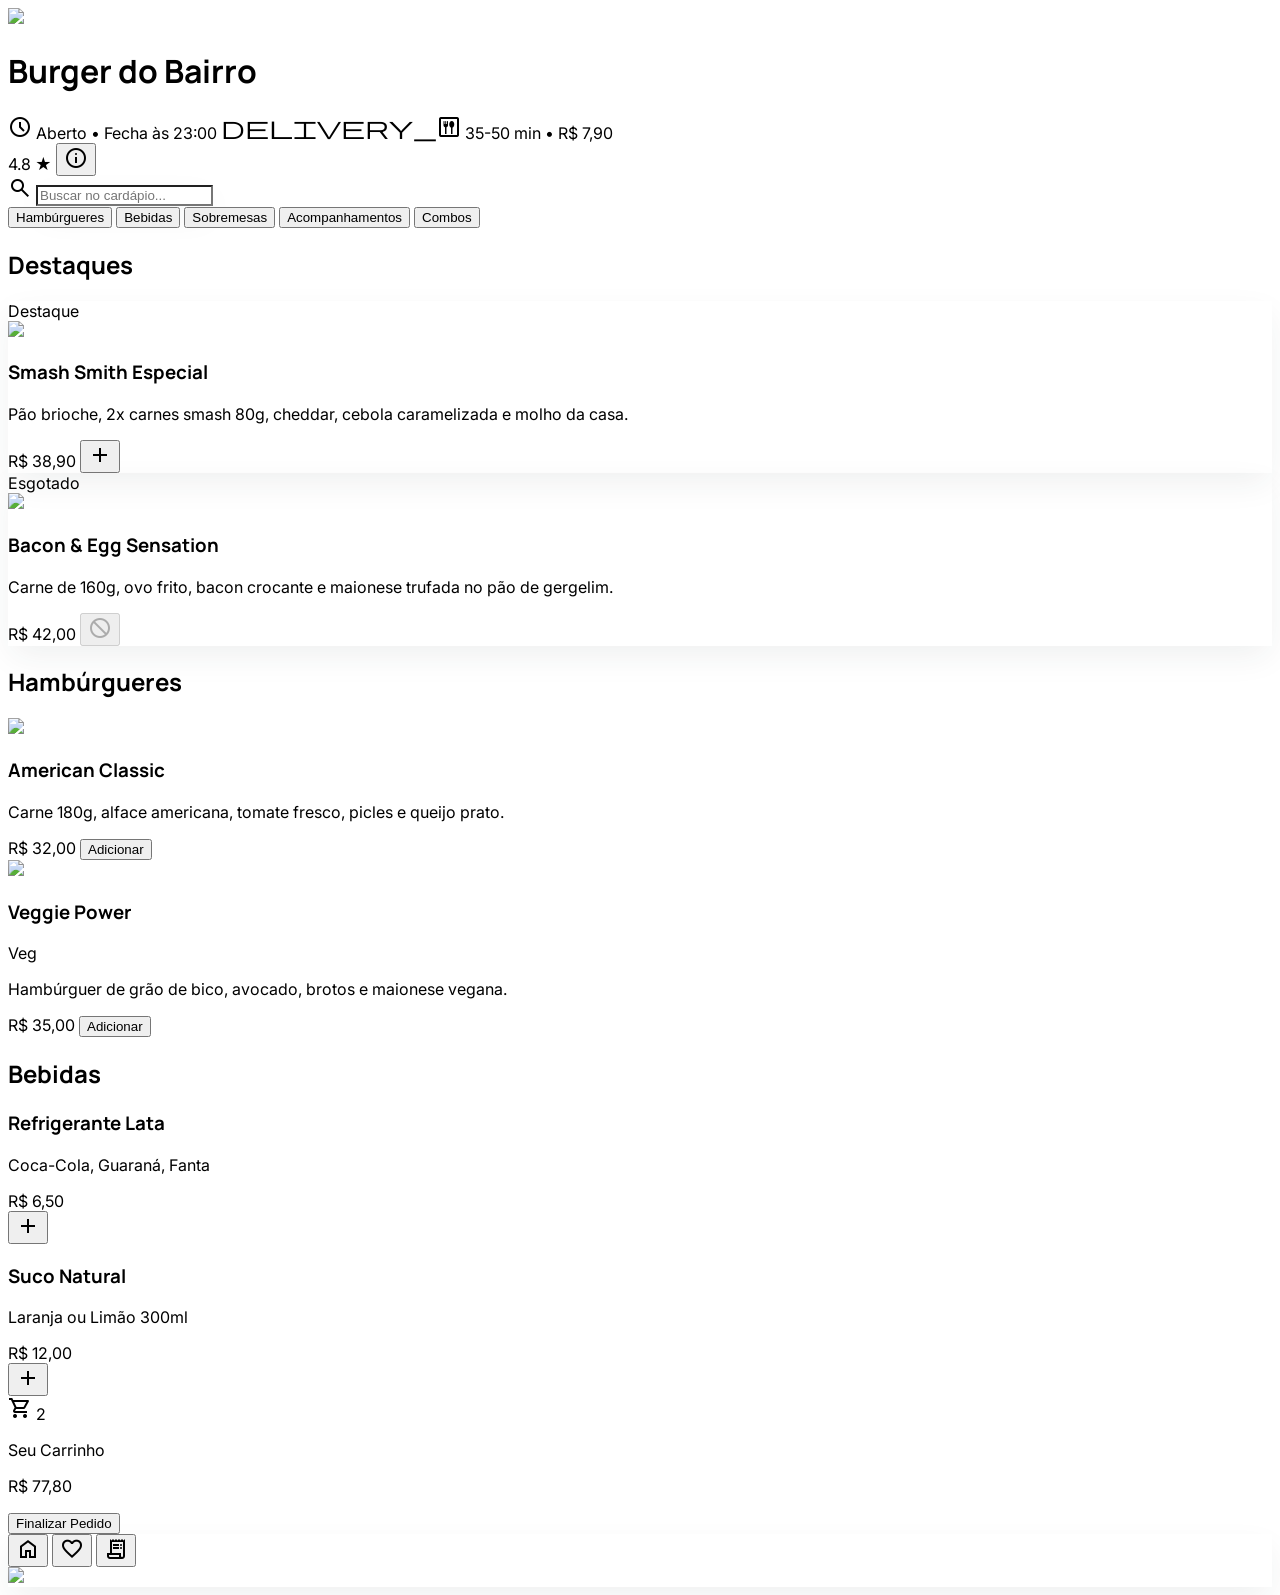
==== cardapio.html @ 157e9947 "Add cardapio.html" ====
<!DOCTYPE html>

<html class="light" lang="pt-BR"><head>
<meta charset="utf-8"/>
<meta content="width=device-width, initial-scale=1.0" name="viewport"/>
<script src="https://cdn.tailwindcss.com?plugins=forms,container-queries"></script>
<link href="https://fonts.googleapis.com/css2?family=Manrope:wght@400;500;600;700;800&amp;family=Inter:wght@400;500;600;700&amp;display=swap" rel="stylesheet"/>
<link href="https://fonts.googleapis.com/css2?family=Material+Symbols+Outlined:wght,FILL@100..700,0..1&amp;display=swap" rel="stylesheet"/>
<link href="https://fonts.googleapis.com/css2?family=Material+Symbols+Outlined:wght,FILL@100..700,0..1&amp;display=swap" rel="stylesheet"/>
<script id="tailwind-config">
        tailwind.config = {
            darkMode: "class",
            theme: {
                extend: {
                    colors: {
                        "primary-fixed-dim": "#ccd4ee",
                        "outline-variant": "#a9b4b9",
                        "error": "#9f403d",
                        "on-error-container": "#752121",
                        "on-primary-fixed": "#373f54",
                        "on-secondary-container": "#455367",
                        "on-secondary-fixed": "#324053",
                        "on-tertiary-fixed-variant": "#55536f",
                        "on-primary": "#f7f7ff",
                        "primary": "#565e74",
                        "secondary-dim": "#465468",
                        "on-tertiary": "#fcf7ff",
                        "on-tertiary-container": "#4b4a65",
                        "error-dim": "#4e0309",
                        "secondary-container": "#d5e3fc",
                        "surface-container-lowest": "#ffffff",
                        "surface-tint": "#565e74",
                        "error-container": "#fe8983",
                        "on-error": "#fff7f6",
                        "secondary-fixed-dim": "#c7d5ed",
                        "inverse-primary": "#dae2fd",
                        "surface": "#f7f9fb",
                        "surface-bright": "#f7f9fb",
                        "tertiary-dim": "#52506b",
                        "outline": "#717c82",
                        "on-tertiary-fixed": "#393751",
                        "primary-container": "#dae2fd",
                        "primary-fixed": "#dae2fd",
                        "on-primary-fixed-variant": "#535b71",
                        "surface-container-low": "#f0f4f7",
                        "tertiary-fixed": "#dad6f7",
                        "background": "#f7f9fb",
                        "surface-variant": "#d9e4ea",
                        "surface-container": "#e8eff3",
                        "on-surface": "#2a3439",
                        "on-background": "#2a3439",
                        "surface-container-high": "#e1e9ee",
                        "tertiary": "#5e5c78",
                        "inverse-surface": "#0b0f10",
                        "on-secondary": "#f8f8ff",
                        "surface-dim": "#cfdce3",
                        "inverse-on-surface": "#9a9d9f",
                        "tertiary-fixed-dim": "#ccc9e9",
                        "secondary-fixed": "#d5e3fc",
                        "secondary": "#526074",
                        "surface-container-highest": "#d9e4ea",
                        "primary-dim": "#4a5268",
                        "on-surface-variant": "#566166",
                        "on-secondary-fixed-variant": "#4e5c71",
                        "on-primary-container": "#4a5167",
                        "tertiary-container": "#dad6f7"
                    },
                    fontFamily: {
                        "headline": ["Manrope"],
                        "body": ["Inter"],
                        "label": ["Inter"]
                    },
                    borderRadius: {"DEFAULT": "0.25rem", "lg": "0.5rem", "xl": "0.75rem", "full": "9999px"},
                },
            },
        }
    </script>
<style>
        .material-symbols-outlined {
            font-variation-settings: 'FILL' 0, 'wght' 400, 'GRAD' 0, 'opsz' 24;
        }
        body { font-family: 'Inter', sans-serif; }
        h1, h2, h3 { font-family: 'Manrope', sans-serif; }
        .glass-header {
            background: rgba(247, 249, 251, 0.8);
            backdrop-filter: blur(12px);
        }
        .custom-shadow { box-shadow: 0 12px 32px -4px rgba(42, 52, 57, 0.08); }
        .no-scrollbar::-webkit-scrollbar { display: none; }
    </style>
</head>
<body class="bg-surface text-on-surface antialiased min-h-screen">
<header class="relative">
<div class="h-48 md:h-64 w-full overflow-hidden">
<img class="w-full h-full object-cover" data-alt="Modern gourmet burger aesthetic with dark background, dramatic warm lighting highlighting texture and fresh ingredients" src="https://lh3.googleusercontent.com/aida-public/[base64]"/>
</div>
<div class="max-w-4xl mx-auto px-4 -mt-16 relative z-10">
<div class="bg-surface-container-lowest p-6 rounded-xl shadow-sm border-b-0">
<div class="flex flex-col md:flex-row md:items-end justify-between gap-4">
<div>
<h1 class="text-3xl font-extrabold tracking-tighter text-on-surface">Burger do Bairro</h1>
<div class="flex flex-wrap items-center gap-4 mt-2 text-on-surface-variant text-sm font-medium">
<span class="flex items-center gap-1">
<span class="material-symbols-outlined text-sm">schedule</span>
                                Aberto • Fecha às 23:00
                            </span>
<span class="flex items-center gap-1">
<span class="material-symbols-outlined text-sm">delivery_dining</span>
                                35-50 min • R$ 7,90
                            </span>
</div>
</div>
<div class="flex items-center gap-2">
<span class="bg-primary-container text-on-primary-container px-3 py-1 rounded-full text-xs font-bold tracking-wide">4.8 ★</span>
<button class="p-2 hover:bg-surface-container-low rounded-full transition-colors">
<span class="material-symbols-outlined">info</span>
</button>
</div>
</div>
</div>
</div>
</header>
<main class="max-w-4xl mx-auto px-4 mt-8 pb-32">
<div class="sticky top-0 z-40 bg-surface pt-4 pb-2 space-y-4">
<div class="relative group">
<span class="material-symbols-outlined absolute left-4 top-1/2 -translate-y-1/2 text-outline">search</span>
<input class="w-full bg-surface-container-lowest border-none focus:ring-1 focus:ring-primary rounded-lg py-4 pl-12 pr-4 text-on-surface placeholder:text-outline-variant custom-shadow transition-all" placeholder="Buscar no cardápio..." type="text"/>
</div>
<nav class="flex overflow-x-auto no-scrollbar gap-2 py-2">
<button class="whitespace-nowrap px-6 py-2 rounded-full bg-primary text-on-primary font-semibold text-sm transition-transform active:scale-95">Hambúrgueres</button>
<button class="whitespace-nowrap px-6 py-2 rounded-full bg-surface-container-high text-on-surface-variant font-medium text-sm hover:bg-surface-container-highest transition-colors">Bebidas</button>
<button class="whitespace-nowrap px-6 py-2 rounded-full bg-surface-container-high text-on-surface-variant font-medium text-sm hover:bg-surface-container-highest transition-colors">Sobremesas</button>
<button class="whitespace-nowrap px-6 py-2 rounded-full bg-surface-container-high text-on-surface-variant font-medium text-sm hover:bg-surface-container-highest transition-colors">Acompanhamentos</button>
<button class="whitespace-nowrap px-6 py-2 rounded-full bg-surface-container-high text-on-surface-variant font-medium text-sm hover:bg-surface-container-highest transition-colors">Combos</button>
</nav>
</div>
<section class="mt-8">
<h2 class="text-xl font-bold tracking-tight mb-6">Destaques</h2>
<div class="grid grid-cols-1 md:grid-cols-2 gap-4">
<div class="group bg-surface-container-lowest p-4 rounded-xl flex gap-4 custom-shadow relative overflow-hidden">
<div class="absolute top-2 left-2 z-10">
<span class="bg-error text-on-error text-[10px] font-bold px-2 py-0.5 rounded uppercase tracking-widest">Destaque</span>
</div>
<div class="w-24 h-24 md:w-32 md:h-32 flex-shrink-0">
<img class="w-full h-full object-cover rounded-lg group-hover:scale-105 transition-transform duration-500" data-alt="Gourmet cheeseburger with melting cheddar, caramelized onions, and fresh arugula on a toasted brioche bun" src="https://lh3.googleusercontent.com/aida-public/[base64]"/>
</div>
<div class="flex flex-col justify-between flex-grow">
<div>
<h3 class="font-bold text-on-surface leading-tight">Smash Smith Especial</h3>
<p class="text-sm text-on-surface-variant mt-1 line-clamp-2 leading-relaxed">Pão brioche, 2x carnes smash 80g, cheddar, cebola caramelizada e molho da casa.</p>
</div>
<div class="flex items-center justify-between mt-3">
<span class="font-bold text-primary">R$ 38,90</span>
<button class="bg-primary text-on-primary w-8 h-8 rounded-full flex items-center justify-center hover:bg-primary-dim transition-colors">
<span class="material-symbols-outlined text-lg">add</span>
</button>
</div>
</div>
</div>
<div class="group bg-surface-container-lowest p-4 rounded-xl flex gap-4 custom-shadow opacity-75 grayscale-[0.5]">
<div class="w-24 h-24 md:w-32 md:h-32 flex-shrink-0 relative">
<div class="absolute inset-0 bg-surface-container-lowest/60 flex items-center justify-center z-10 rounded-lg">
<span class="bg-on-surface text-surface text-[10px] font-bold px-2 py-1 rounded uppercase tracking-widest">Esgotado</span>
</div>
<img class="w-full h-full object-cover rounded-lg" data-alt="Crispy bacon burger with fried egg and truffle mayo, presented on a rustic wooden board" src="https://lh3.googleusercontent.com/aida-public/[base64]"/>
</div>
<div class="flex flex-col justify-between flex-grow">
<div>
<h3 class="font-bold text-on-surface leading-tight">Bacon &amp; Egg Sensation</h3>
<p class="text-sm text-on-surface-variant mt-1 line-clamp-2 leading-relaxed">Carne de 160g, ovo frito, bacon crocante e maionese trufada no pão de gergelim.</p>
</div>
<div class="flex items-center justify-between mt-3">
<span class="font-bold text-on-surface-variant">R$ 42,00</span>
<button class="bg-surface-container-high text-outline w-8 h-8 rounded-full flex items-center justify-center cursor-not-allowed" disabled="">
<span class="material-symbols-outlined text-lg">block</span>
</button>
</div>
</div>
</div>
</div>
</section>
<section class="mt-12">
<h2 class="text-xl font-bold tracking-tight mb-6">Hambúrgueres</h2>
<div class="space-y-4">
<div class="bg-surface-container-lowest p-4 rounded-xl flex gap-4 hover:bg-surface-container transition-colors duration-300">
<div class="w-24 h-24 flex-shrink-0">
<img class="w-full h-full object-cover rounded-lg" data-alt="Classic American cheeseburger with juicy beef patty, lettuce, tomato, and pickles in a soft bun" src="https://lh3.googleusercontent.com/aida-public/[base64]"/>
</div>
<div class="flex flex-col justify-between flex-grow">
<div>
<h3 class="font-bold text-on-surface">American Classic</h3>
<p class="text-xs text-on-surface-variant mt-1">Carne 180g, alface americana, tomate fresco, picles e queijo prato.</p>
</div>
<div class="flex items-center justify-between mt-2">
<span class="font-bold text-on-surface">R$ 32,00</span>
<button class="bg-primary-container text-on-primary-container px-3 py-1 rounded-lg text-xs font-bold hover:bg-primary-fixed transition-colors">Adicionar</button>
</div>
</div>
</div>
<div class="bg-surface-container-lowest p-4 rounded-xl flex gap-4 hover:bg-surface-container transition-colors duration-300">
<div class="w-24 h-24 flex-shrink-0">
<img class="w-full h-full object-cover rounded-lg" data-alt="Vegetarian burger with plant-based patty, avocado slices, and sprouts on a whole grain bun" src="https://lh3.googleusercontent.com/aida-public/[base64]"/>
</div>
<div class="flex flex-col justify-between flex-grow">
<div>
<div class="flex items-center gap-2">
<h3 class="font-bold text-on-surface">Veggie Power</h3>
<span class="bg-secondary-container text-on-secondary-container text-[8px] px-1.5 py-0.5 rounded font-black tracking-widest uppercase">Veg</span>
</div>
<p class="text-xs text-on-surface-variant mt-1">Hambúrguer de grão de bico, avocado, brotos e maionese vegana.</p>
</div>
<div class="flex items-center justify-between mt-2">
<span class="font-bold text-on-surface">R$ 35,00</span>
<button class="bg-primary-container text-on-primary-container px-3 py-1 rounded-lg text-xs font-bold hover:bg-primary-fixed transition-colors">Adicionar</button>
</div>
</div>
</div>
</div>
</section>
<section class="mt-12">
<h2 class="text-xl font-bold tracking-tight mb-6">Bebidas</h2>
<div class="grid grid-cols-1 md:grid-cols-2 gap-4">
<div class="bg-surface-container-low p-4 rounded-xl flex items-center justify-between">
<div>
<h3 class="font-semibold text-on-surface">Refrigerante Lata</h3>
<p class="text-xs text-on-surface-variant">Coca-Cola, Guaraná, Fanta</p>
<span class="font-bold text-sm block mt-2 text-on-surface">R$ 6,50</span>
</div>
<button class="bg-surface-container-lowest text-primary p-2 rounded-full shadow-sm hover:bg-white transition-all">
<span class="material-symbols-outlined">add</span>
</button>
</div>
<div class="bg-surface-container-low p-4 rounded-xl flex items-center justify-between">
<div>
<h3 class="font-semibold text-on-surface">Suco Natural</h3>
<p class="text-xs text-on-surface-variant">Laranja ou Limão 300ml</p>
<span class="font-bold text-sm block mt-2 text-on-surface">R$ 12,00</span>
</div>
<button class="bg-surface-container-lowest text-primary p-2 rounded-full shadow-sm hover:bg-white transition-all">
<span class="material-symbols-outlined">add</span>
</button>
</div>
</div>
</section>
</main>
<div class="fixed bottom-0 left-0 w-full z-50 p-4 md:p-6 pointer-events-none">
<div class="max-w-4xl mx-auto flex justify-center">
<div class="pointer-events-auto w-full md:w-auto bg-primary text-on-primary rounded-xl md:rounded-full p-4 md:px-8 shadow-2xl flex items-center justify-between md:gap-12 transition-all hover:scale-[1.02]">
<div class="flex items-center gap-4">
<div class="relative">
<span class="material-symbols-outlined text-2xl">shopping_cart</span>
<span class="absolute -top-2 -right-2 bg-on-primary text-primary w-5 h-5 rounded-full text-[10px] font-black flex items-center justify-center">2</span>
</div>
<div>
<p class="text-[10px] font-bold uppercase tracking-wider opacity-80">Seu Carrinho</p>
<p class="font-bold text-lg leading-none">R$ 77,80</p>
</div>
</div>
<button class="bg-on-primary text-primary px-6 py-2.5 rounded-lg md:rounded-full font-bold text-sm tracking-tight hover:opacity-90 active:scale-95 transition-all">
                    Finalizar Pedido
                </button>
</div>
</div>
</div>
<div class="hidden md:flex fixed left-8 top-1/2 -translate-y-1/2 flex-col gap-4">
<div class="bg-surface-container-lowest p-3 rounded-full custom-shadow flex flex-col gap-4">
<button class="w-10 h-10 flex items-center justify-center text-on-surface-variant hover:text-primary transition-colors">
<span class="material-symbols-outlined">home</span>
</button>
<button class="w-10 h-10 flex items-center justify-center text-on-surface-variant hover:text-primary transition-colors">
<span class="material-symbols-outlined">favorite</span>
</button>
<button class="w-10 h-10 flex items-center justify-center text-on-surface-variant hover:text-primary transition-colors">
<span class="material-symbols-outlined">receipt_long</span>
</button>
<div class="w-10 h-10 flex items-center justify-center">
<img class="w-8 h-8 rounded-full object-cover" data-alt="User avatar of a young professional smiling against a neutral background" src="https://lh3.googleusercontent.com/aida-public/[base64]"/>
</div>
</div>
</div>
</body></html>
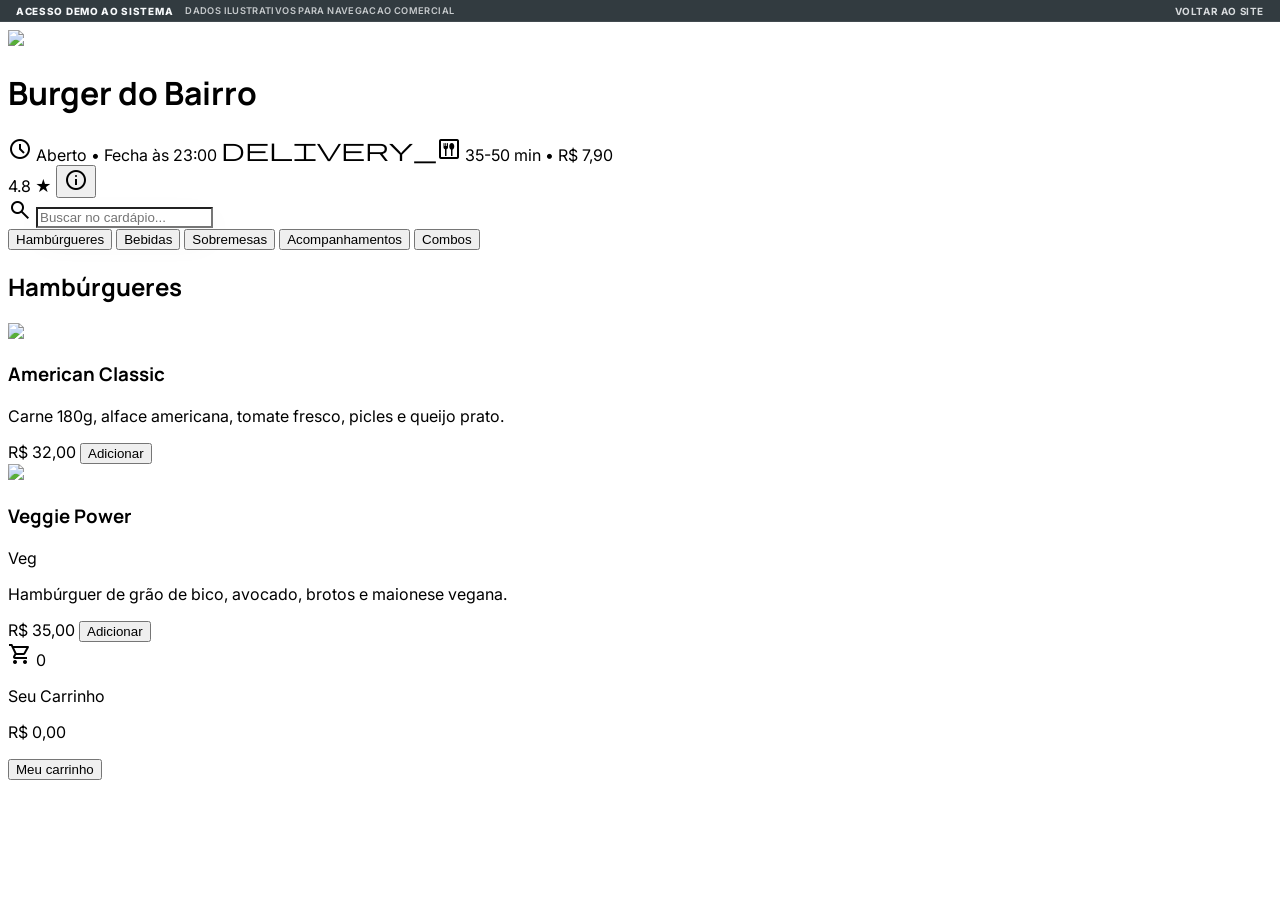
==== commit 1f706fe2: "Ajusta fluxo publico do carrinho e CTA laranja" ====
--- a/cardapio.html
+++ b/cardapio.html
@@ -87,9 +87,10 @@
         }
         .custom-shadow { box-shadow: 0 12px 32px -4px rgba(42, 52, 57, 0.08); }
         .no-scrollbar::-webkit-scrollbar { display: none; }
-    </style>
+</style>
+<link href="/assets/demo-experience.css" rel="stylesheet"/>
 </head>
-<body class="bg-surface text-on-surface antialiased min-h-screen">
+<body class="bg-surface text-on-surface antialiased min-h-screen izzimenu-demo-page izzimenu-demo-public">
 <header class="relative">
 <div class="h-48 md:h-64 w-full overflow-hidden">
 <img class="w-full h-full object-cover" data-alt="Modern gourmet burger aesthetic with dark background, dramatic warm lighting highlighting texture and fresh ingredients" src="https://lh3.googleusercontent.com/aida-public/[base64]"/>
@@ -256,26 +257,11 @@
 <p class="font-bold text-lg leading-none">R$ 77,80</p>
 </div>
 </div>
-<button class="bg-on-primary text-primary px-6 py-2.5 rounded-lg md:rounded-full font-bold text-sm tracking-tight hover:opacity-90 active:scale-95 transition-all">
-                    Finalizar Pedido
+<button class="bg-[#f97316] text-white px-6 py-2.5 rounded-lg md:rounded-full font-bold text-sm tracking-tight hover:bg-[#ea580c] active:scale-95 transition-all">
+                    Meu carrinho
                 </button>
 </div>
 </div>
 </div>
-<div class="hidden md:flex fixed left-8 top-1/2 -translate-y-1/2 flex-col gap-4">
-<div class="bg-surface-container-lowest p-3 rounded-full custom-shadow flex flex-col gap-4">
-<button class="w-10 h-10 flex items-center justify-center text-on-surface-variant hover:text-primary transition-colors">
-<span class="material-symbols-outlined">home</span>
-</button>
-<button class="w-10 h-10 flex items-center justify-center text-on-surface-variant hover:text-primary transition-colors">
-<span class="material-symbols-outlined">favorite</span>
-</button>
-<button class="w-10 h-10 flex items-center justify-center text-on-surface-variant hover:text-primary transition-colors">
-<span class="material-symbols-outlined">receipt_long</span>
-</button>
-<div class="w-10 h-10 flex items-center justify-center">
-<img class="w-8 h-8 rounded-full object-cover" data-alt="User avatar of a young professional smiling against a neutral background" src="https://lh3.googleusercontent.com/aida-public/[base64]"/>
-</div>
-</div>
-</div>
-</body></html>+<script defer src="/assets/demo-experience.js"></script>
+</body></html>
--- a/assets/demo-experience.css
+++ b/assets/demo-experience.css
@@ -0,0 +1,1683 @@
+:root {
+  --izzimenu-demo-banner-height: 22px;
+  --izzimenu-demo-nav-height: 68px;
+  --izzimenu-admin-sidebar-width: 16rem;
+  --izzimenu-brand-orange: #f97316;
+  --izzimenu-brand-orange-dark: #ea580c;
+  --izzimenu-brand-orange-shadow: rgba(249, 115, 22, 0.32);
+}
+
+html,
+body {
+  max-width: 100%;
+  overflow-x: hidden;
+}
+
+body.izzimenu-demo-page,
+body.izzimenu-demo-page *,
+body.izzimenu-demo-page *::before,
+body.izzimenu-demo-page *::after {
+  box-sizing: border-box;
+}
+
+body.izzimenu-demo-public {
+  padding-top: calc(var(--izzimenu-demo-banner-height) + var(--izzimenu-demo-nav-height));
+}
+
+body.izzimenu-demo-public.izzimenu-demo-public--compact {
+  padding-top: var(--izzimenu-demo-banner-height);
+}
+
+body.izzimenu-demo-admin {
+  padding-top: var(--izzimenu-demo-banner-height);
+}
+
+body.izzimenu-demo-admin.izzimenu-admin-sidebar-collapsed {
+  --izzimenu-admin-sidebar-width: 5.5rem;
+}
+
+body.izzimenu-demo-page > .flex,
+body.izzimenu-demo-page main,
+body.izzimenu-demo-page header,
+body.izzimenu-demo-page nav,
+body.izzimenu-demo-page aside {
+  max-width: 100%;
+}
+
+body.izzimenu-demo-page main {
+  min-width: 0;
+}
+
+body.izzimenu-demo-admin .izzimenu-admin-layout,
+body.izzimenu-demo-admin > .flex {
+  width: 100%;
+  min-height: calc(100vh - var(--izzimenu-demo-banner-height));
+}
+
+body.izzimenu-demo-admin .izzimenu-admin-sidebar,
+body.izzimenu-demo-admin aside.fixed {
+  width: var(--izzimenu-admin-sidebar-width) !important;
+  transition: width 180ms ease, box-shadow 180ms ease;
+}
+
+body.izzimenu-demo-admin .izzimenu-admin-main {
+  position: relative;
+  width: calc(100vw - var(--izzimenu-admin-sidebar-width));
+  max-width: calc(100vw - var(--izzimenu-admin-sidebar-width));
+  margin-left: var(--izzimenu-admin-sidebar-width) !important;
+  transition: margin-left 180ms ease, width 180ms ease, max-width 180ms ease;
+}
+
+body.izzimenu-demo-admin .izzimenu-admin-main > * {
+  max-width: 100%;
+}
+
+body.izzimenu-demo-admin .izzimenu-admin-content {
+  width: 100%;
+  min-width: 0;
+}
+
+body.izzimenu-demo-admin .izzimenu-admin-content--default {
+  padding: 2rem;
+}
+
+body.izzimenu-demo-admin .izzimenu-admin-content--roomy {
+  padding: 1.5rem;
+}
+
+body.izzimenu-demo-admin .izzimenu-admin-content--wide {
+  max-width: 80rem;
+  margin: 0 auto;
+}
+
+body.izzimenu-demo-admin .izzimenu-admin-content--stacked > * + * {
+  margin-top: 2rem;
+}
+
+body.izzimenu-demo-admin .izzimenu-admin-content--bottom-space {
+  padding-bottom: 6rem;
+}
+
+body.izzimenu-demo-admin .izzimenu-admin-main .grid,
+body.izzimenu-demo-admin .izzimenu-admin-main .flex,
+body.izzimenu-demo-admin .izzimenu-admin-main table,
+body.izzimenu-demo-admin .izzimenu-admin-main .overflow-hidden,
+body.izzimenu-demo-admin .izzimenu-admin-main .overflow-x-auto {
+  max-width: 100%;
+}
+
+.izzimenu-demo-banner {
+  position: fixed;
+  top: 0;
+  right: 0;
+  left: 0;
+  z-index: 1200;
+  height: var(--izzimenu-demo-banner-height);
+  padding: 0 1rem;
+  background: rgba(42, 52, 57, 0.96);
+  color: #f7f9fb;
+  border-bottom: 1px solid rgba(255, 255, 255, 0.08);
+  font-family: "Inter", sans-serif;
+  font-size: 0.62rem;
+  font-weight: 800;
+  letter-spacing: 0.07em;
+  text-transform: uppercase;
+}
+
+.izzimenu-demo-banner__inner {
+  width: 100%;
+  max-width: 1280px;
+  height: 100%;
+  margin: 0 auto;
+  display: flex;
+  align-items: center;
+  justify-content: space-between;
+  gap: 1rem;
+}
+
+.izzimenu-demo-banner__copy {
+  display: flex;
+  align-items: center;
+  gap: 0.75rem;
+  min-width: 0;
+}
+
+.izzimenu-demo-banner__hint {
+  font-size: 0.58rem;
+  font-weight: 600;
+  letter-spacing: 0.04em;
+  opacity: 0.75;
+}
+
+.izzimenu-demo-banner__link {
+  flex-shrink: 0;
+  color: #f7f9fb;
+  text-decoration: none;
+  font-size: 0.62rem;
+  font-weight: 700;
+  letter-spacing: 0.06em;
+  opacity: 0.84;
+  transition: opacity 150ms ease;
+}
+
+.izzimenu-demo-banner__link:hover {
+  opacity: 1;
+}
+
+.izzimenu-demo-nav {
+  position: fixed;
+  top: var(--izzimenu-demo-banner-height);
+  right: 0;
+  left: 0;
+  z-index: 1190;
+  height: var(--izzimenu-demo-nav-height);
+  background: rgba(247, 249, 251, 0.95);
+  border-bottom: 1px solid rgba(86, 94, 116, 0.12);
+  backdrop-filter: blur(16px);
+  -webkit-backdrop-filter: blur(16px);
+  box-shadow: 0 12px 24px -24px rgba(42, 52, 57, 0.45);
+}
+
+.izzimenu-demo-nav__inner {
+  max-width: 1280px;
+  height: 100%;
+  margin: 0 auto;
+  padding: 0 1rem;
+  display: flex;
+  align-items: center;
+  gap: 1rem;
+}
+
+.izzimenu-demo-nav__brand {
+  display: inline-flex;
+  align-items: center;
+  gap: 0.75rem;
+  text-decoration: none;
+  white-space: nowrap;
+}
+
+.izzimenu-demo-nav__brand img {
+  height: 38px;
+  width: auto;
+  object-fit: contain;
+}
+
+.izzimenu-demo-nav__brand-copy {
+  display: flex;
+  flex-direction: column;
+  gap: 0.1rem;
+}
+
+.izzimenu-demo-nav__brand-copy strong {
+  color: #2a3439;
+  font-family: "Manrope", sans-serif;
+  font-size: 0.98rem;
+  font-weight: 800;
+  line-height: 1.1;
+}
+
+.izzimenu-demo-nav__brand-copy span {
+  color: #566166;
+  font-family: "Inter", sans-serif;
+  font-size: 0.76rem;
+  font-weight: 600;
+  line-height: 1.1;
+}
+
+.izzimenu-demo-nav__links {
+  display: flex;
+  align-items: center;
+  gap: 0.55rem;
+  flex: 1;
+  overflow-x: auto;
+  scrollbar-width: none;
+}
+
+.izzimenu-demo-nav__links::-webkit-scrollbar {
+  display: none;
+}
+
+.izzimenu-demo-nav__links a {
+  display: inline-flex;
+  align-items: center;
+  justify-content: center;
+  min-height: 40px;
+  padding: 0.7rem 0.95rem;
+  border-radius: 999px;
+  border: 1px solid rgba(86, 94, 116, 0.12);
+  background: rgba(255, 255, 255, 0.92);
+  color: #566166;
+  text-decoration: none;
+  font-family: "Inter", sans-serif;
+  font-size: 0.85rem;
+  font-weight: 700;
+  white-space: nowrap;
+  box-shadow: 0 10px 18px -18px rgba(42, 52, 57, 0.55);
+  transition: transform 150ms ease, background-color 150ms ease, color 150ms ease, border-color 150ms ease;
+}
+
+.izzimenu-demo-nav__links a:hover {
+  transform: translateY(-1px);
+  color: #2a3439;
+  border-color: rgba(86, 94, 116, 0.2);
+}
+
+.izzimenu-demo-nav__links a.is-active {
+  background: #565e74;
+  color: #f7f9fb;
+  border-color: #565e74;
+  box-shadow: 0 12px 20px -20px rgba(42, 52, 57, 0.8);
+}
+
+.izzimenu-demo-nav__note {
+  flex-shrink: 0;
+  color: #566166;
+  font-family: "Inter", sans-serif;
+  font-size: 0.78rem;
+  font-weight: 700;
+  white-space: nowrap;
+}
+
+.izzimenu-admin-top-menu {
+  display: flex;
+  align-items: center;
+  gap: 1.5rem;
+}
+
+.izzimenu-admin-topbar {
+  background: rgba(247, 249, 251, 0.88);
+  border-bottom: 0;
+  backdrop-filter: blur(12px);
+  -webkit-backdrop-filter: blur(12px);
+  box-sizing: border-box;
+  max-width: 100vw;
+  overflow: visible;
+  min-height: 2.5rem;
+  padding-top: 0;
+  padding-bottom: 0;
+}
+
+body.izzimenu-demo-admin .izzimenu-admin-topbar + * {
+  margin-top: 0.35rem;
+}
+
+.izzimenu-admin-topbar--offset {
+  margin-left: var(--izzimenu-admin-sidebar-width);
+  width: calc(100vw - var(--izzimenu-admin-sidebar-width));
+  max-width: calc(100vw - var(--izzimenu-admin-sidebar-width));
+}
+
+.izzimenu-admin-top-menu a {
+  color: #566166;
+  font-family: "Manrope", sans-serif;
+  font-size: 0.92rem;
+  font-weight: 700;
+  text-decoration: none;
+  padding: 0.2rem 0 0.35rem;
+  border-bottom: 2px solid transparent;
+  transition: color 150ms ease, border-color 150ms ease;
+}
+
+.izzimenu-admin-top-menu a:hover {
+  color: #2a3439;
+}
+
+.izzimenu-admin-top-menu a.is-active {
+  color: #565e74;
+  border-bottom-color: #565e74;
+}
+
+.izzimenu-admin-top-actions {
+  display: flex;
+  align-items: center;
+  gap: 1rem;
+  flex-shrink: 0;
+}
+
+.izzimenu-admin-search {
+  position: relative;
+}
+
+.izzimenu-admin-search .material-symbols-outlined {
+  position: absolute;
+  top: 50%;
+  left: 0.85rem;
+  transform: translateY(-50%);
+  color: #566166;
+  font-size: 0.95rem;
+}
+
+.izzimenu-admin-search input {
+  width: 16rem;
+  padding: 0.55rem 1rem 0.55rem 2.5rem;
+  border: 0;
+  border-radius: 999px;
+  background: #f0f4f7;
+  color: #566166;
+  font-family: "Inter", sans-serif;
+  font-size: 0.9rem;
+  outline: none;
+}
+
+.izzimenu-admin-search input::placeholder {
+  color: #7c8793;
+}
+
+.izzimenu-demo-chip-cloud {
+  display: flex;
+  align-items: center;
+  flex-wrap: wrap;
+  gap: 0.5rem;
+}
+
+.izzimenu-config-payments-card {
+  margin-top: 0 !important;
+}
+
+.izzimenu-config-actions-rail {
+  align-self: start;
+}
+
+.izzimenu-config-actions-card {
+  position: sticky !important;
+  top: calc(var(--izzimenu-demo-banner-height) + 0.9rem) !important;
+  align-self: flex-start;
+  max-height: calc(100vh - var(--izzimenu-demo-banner-height) - 1.5rem);
+  overflow: auto;
+}
+
+.izzimenu-schedule-row {
+  display: grid;
+  grid-template-columns: minmax(9.5rem, 10.5rem) minmax(0, 1fr) auto;
+  gap: 0.9rem;
+  align-items: center;
+  padding: 1rem;
+  border-radius: 0.9rem;
+}
+
+.izzimenu-schedule-label {
+  display: flex;
+  align-items: center;
+  gap: 0.75rem;
+  min-width: 0;
+}
+
+.izzimenu-schedule-times {
+  display: flex;
+  align-items: center;
+  justify-content: flex-start;
+  gap: 0.6rem;
+  min-width: 0;
+}
+
+.izzimenu-schedule-times input[type="time"] {
+  width: 5.75rem;
+  min-width: 5.75rem;
+}
+
+.izzimenu-schedule-controls {
+  display: flex;
+  align-items: center;
+  justify-content: flex-end;
+  gap: 0.75rem;
+  white-space: nowrap;
+}
+
+.izzimenu-schedule-remove {
+  display: inline-flex;
+  align-items: center;
+  justify-content: center;
+  width: 2.35rem;
+  height: 2.35rem;
+  border: 0;
+  border-radius: 999px;
+  background: rgba(220, 38, 38, 0.12);
+  color: #dc2626;
+  transition: background-color 150ms ease, color 150ms ease, transform 150ms ease;
+}
+
+.izzimenu-schedule-remove:hover,
+.izzimenu-schedule-remove:focus-visible {
+  background: rgba(220, 38, 38, 0.18);
+  color: #b91c1c;
+  transform: translateY(-1px);
+}
+
+.izzimenu-demo-editor-focus {
+  box-shadow: 0 0 0 3px rgba(249, 115, 22, 0.18), 0 24px 44px -34px rgba(249, 115, 22, 0.55);
+  transition: box-shadow 180ms ease;
+}
+
+.izzimenu-option-row {
+  display: grid;
+  grid-template-columns: minmax(0, 1fr) minmax(0, 10rem) 2.85rem;
+  gap: 0.75rem;
+  align-items: center;
+}
+
+.izzimenu-catalog-mobile-card {
+  display: flex;
+  flex-direction: column;
+  gap: 1rem;
+  padding: 1rem;
+  border-radius: 1rem;
+  background: #ffffff;
+  border: 1px solid rgba(169, 180, 185, 0.16);
+  box-shadow: 0 14px 30px -28px rgba(42, 52, 57, 0.42);
+}
+
+.izzimenu-catalog-mobile-card.is-selected {
+  border-color: rgba(249, 115, 22, 0.32);
+  box-shadow: 0 0 0 2px rgba(249, 115, 22, 0.14);
+}
+
+.izzimenu-catalog-mobile-card__top {
+  display: flex;
+  gap: 0.85rem;
+  align-items: flex-start;
+}
+
+.izzimenu-catalog-mobile-card__top img {
+  width: 4.75rem;
+  height: 4.75rem;
+  border-radius: 0.9rem;
+  object-fit: cover;
+  flex-shrink: 0;
+}
+
+.izzimenu-catalog-mobile-card__body {
+  min-width: 0;
+  flex: 1;
+}
+
+.izzimenu-catalog-mobile-card__heading {
+  display: flex;
+  align-items: center;
+  flex-wrap: wrap;
+  gap: 0.45rem;
+}
+
+.izzimenu-catalog-mobile-card__heading h4 {
+  margin: 0;
+  color: #2a3439;
+  font-family: "Manrope", sans-serif;
+  font-size: 1rem;
+  font-weight: 800;
+  line-height: 1.2;
+}
+
+.izzimenu-catalog-mobile-card__body p {
+  margin: 0.35rem 0 0;
+  color: #566166;
+  font-size: 0.84rem;
+  line-height: 1.45;
+}
+
+.izzimenu-catalog-mobile-card__badge {
+  display: inline-flex;
+  align-items: center;
+  padding: 0.22rem 0.55rem;
+  border-radius: 999px;
+  background: rgba(249, 115, 22, 0.14);
+  color: var(--izzimenu-brand-orange-dark);
+  font-size: 0.68rem;
+  font-weight: 800;
+  text-transform: uppercase;
+  letter-spacing: 0.05em;
+}
+
+.izzimenu-catalog-mobile-card__footer {
+  display: flex;
+  align-items: center;
+  justify-content: space-between;
+  gap: 0.75rem;
+}
+
+.izzimenu-catalog-mobile-card__footer strong {
+  display: block;
+  color: #2a3439;
+  font-family: "Manrope", sans-serif;
+  font-size: 1rem;
+  font-weight: 800;
+}
+
+.izzimenu-catalog-mobile-card__footer span {
+  display: block;
+  margin-top: 0.2rem;
+  color: #7c8793;
+  font-size: 0.74rem;
+  font-weight: 700;
+  text-transform: uppercase;
+  letter-spacing: 0.05em;
+}
+
+.izzimenu-catalog-mobile-card__switch {
+  display: inline-flex;
+  flex-direction: column;
+  align-items: flex-end;
+  gap: 0.35rem;
+  color: #566166;
+  font-size: 0.72rem;
+  font-weight: 800;
+}
+
+.izzimenu-catalog-mobile-card__switch input {
+  width: 2.35rem;
+  height: 1.15rem;
+}
+
+.izzimenu-catalog-mobile-card__actions {
+  display: grid;
+  grid-template-columns: repeat(3, minmax(0, 1fr));
+  gap: 0.55rem;
+}
+
+.izzimenu-catalog-mobile-card__actions button {
+  display: inline-flex;
+  align-items: center;
+  justify-content: center;
+  gap: 0.35rem;
+  min-height: 2.65rem;
+  border: 1px solid rgba(169, 180, 185, 0.24);
+  border-radius: 0.9rem;
+  background: #f7f9fb;
+  color: #566166;
+  font-size: 0.76rem;
+  font-weight: 800;
+  transition: background-color 150ms ease, color 150ms ease, border-color 150ms ease;
+}
+
+.izzimenu-catalog-mobile-card__actions button:hover {
+  background: rgba(249, 115, 22, 0.08);
+  color: var(--izzimenu-brand-orange-dark);
+  border-color: rgba(249, 115, 22, 0.26);
+}
+
+.izzimenu-customers-table--cards thead {
+  display: none;
+}
+
+.izzimenu-customers-table--cards tbody {
+  display: block;
+  padding: 0.25rem 0.25rem 0.35rem;
+}
+
+.izzimenu-customers-table--cards tr {
+  display: block;
+}
+
+.izzimenu-customer-card-row + .izzimenu-customer-card-row {
+  margin-top: 0.85rem;
+}
+
+.izzimenu-customer-card-row td {
+  display: block;
+  padding: 0;
+}
+
+.izzimenu-customer-card {
+  display: block;
+  width: 100%;
+  padding: 1rem;
+  border: 1px solid rgba(169, 180, 185, 0.16);
+  border-radius: 1rem;
+  background: #ffffff;
+  text-align: left;
+  box-shadow: 0 16px 28px -28px rgba(42, 52, 57, 0.48);
+}
+
+.izzimenu-customer-card.is-selected {
+  border-color: rgba(86, 94, 116, 0.3);
+  box-shadow: 0 0 0 2px rgba(86, 94, 116, 0.12);
+}
+
+.izzimenu-customer-card__top {
+  display: flex;
+  align-items: flex-start;
+  justify-content: space-between;
+  gap: 0.75rem;
+}
+
+.izzimenu-customer-card__identity {
+  display: flex;
+  align-items: center;
+  gap: 0.75rem;
+  min-width: 0;
+}
+
+.izzimenu-customer-card__identity.is-compact {
+  display: block;
+}
+
+.izzimenu-customer-card__identity-copy {
+  min-width: 0;
+}
+
+.izzimenu-customer-card__avatar {
+  display: inline-flex;
+  align-items: center;
+  justify-content: center;
+  width: 2.6rem;
+  height: 2.6rem;
+  border-radius: 0.9rem;
+  background: #d5e3fc;
+  color: #526074;
+  font-size: 0.84rem;
+  font-weight: 800;
+  flex-shrink: 0;
+}
+
+.izzimenu-customer-card__identity strong {
+  display: block;
+  color: #2a3439;
+  font-family: "Manrope", sans-serif;
+  font-size: 0.98rem;
+  font-weight: 800;
+  line-height: 1.2;
+}
+
+.izzimenu-customer-card__identity span {
+  display: block;
+  margin-top: 0.18rem;
+  color: #566166;
+  font-size: 0.78rem;
+  line-height: 1.35;
+}
+
+.izzimenu-customer-card__badge {
+  display: inline-flex;
+  align-items: center;
+  padding: 0.32rem 0.65rem;
+  border-radius: 999px;
+  font-size: 0.64rem;
+  font-weight: 900;
+  text-transform: uppercase;
+  letter-spacing: 0.06em;
+  white-space: nowrap;
+}
+
+.izzimenu-customer-card__metrics {
+  display: grid;
+  grid-template-columns: repeat(3, minmax(0, 1fr));
+  gap: 0.6rem;
+  margin-top: 0.95rem;
+}
+
+.izzimenu-customer-card__metrics div {
+  padding: 0.72rem;
+  border-radius: 0.9rem;
+  background: #f7f9fb;
+}
+
+.izzimenu-customer-card__metrics span {
+  display: block;
+  color: #7c8793;
+  font-size: 0.68rem;
+  font-weight: 800;
+  text-transform: uppercase;
+  letter-spacing: 0.05em;
+}
+
+.izzimenu-customer-card__metrics strong {
+  display: block;
+  margin-top: 0.35rem;
+  color: #2a3439;
+  font-size: 0.82rem;
+  font-weight: 800;
+  line-height: 1.3;
+}
+
+.izzimenu-customer-card__summary {
+  margin: 0.85rem 0 0;
+  color: #566166;
+  font-size: 0.82rem;
+  line-height: 1.45;
+}
+
+.izzimenu-customer-phone {
+  color: #566166;
+  font-weight: 700;
+  text-decoration: none;
+  transition: color 150ms ease;
+}
+
+.izzimenu-customer-phone:hover,
+.izzimenu-customer-phone:focus-visible {
+  color: var(--izzimenu-brand-orange-dark);
+}
+
+.izzimenu-customer-phone.is-compact {
+  font-size: 0.78rem;
+}
+
+.izzimenu-demo-pagination {
+  display: flex;
+  align-items: center;
+  justify-content: space-between;
+  gap: 0.75rem;
+  flex-wrap: wrap;
+}
+
+.izzimenu-demo-pagination__pages {
+  display: flex;
+  align-items: center;
+  gap: 0.45rem;
+  flex-wrap: wrap;
+}
+
+.izzimenu-demo-pagination__button {
+  min-width: 2.45rem;
+  min-height: 2.45rem;
+  padding: 0.55rem 0.9rem;
+  border: 1px solid rgba(169, 180, 185, 0.2);
+  border-radius: 999px;
+  background: #ffffff;
+  color: #566166;
+  font-size: 0.82rem;
+  font-weight: 800;
+  transition: background-color 150ms ease, color 150ms ease, border-color 150ms ease;
+}
+
+.izzimenu-demo-pagination__button:hover:not(:disabled),
+.izzimenu-demo-pagination__button:focus-visible:not(:disabled) {
+  border-color: rgba(249, 115, 22, 0.3);
+  color: var(--izzimenu-brand-orange-dark);
+}
+
+.izzimenu-demo-pagination__button.is-active {
+  background: var(--izzimenu-brand-orange);
+  border-color: var(--izzimenu-brand-orange);
+  color: #ffffff;
+}
+
+.izzimenu-demo-pagination__button:disabled {
+  opacity: 0.45;
+  cursor: not-allowed;
+}
+
+.izzimenu-admin-pending-banner {
+  display: flex;
+  align-items: flex-start;
+  gap: 0.9rem;
+  width: 100%;
+  margin-bottom: 1rem;
+  padding: 1rem 1.1rem;
+  border: 1px solid rgba(220, 38, 38, 0.14);
+  border-radius: 1rem;
+  background: rgba(254, 226, 226, 0.7);
+  color: #7f1d1d;
+  text-align: left;
+}
+
+.izzimenu-admin-pending-banner .material-symbols-outlined {
+  font-size: 1.25rem;
+}
+
+.izzimenu-admin-pending-banner strong {
+  display: block;
+  font-family: "Manrope", sans-serif;
+  font-size: 0.98rem;
+  font-weight: 800;
+}
+
+.izzimenu-admin-pending-banner span:last-child {
+  display: block;
+  margin-top: 0.2rem;
+  font-size: 0.8rem;
+  line-height: 1.45;
+  color: rgba(127, 29, 29, 0.86);
+}
+
+.izzimenu-admin-order-alert {
+  position: fixed;
+  right: 1rem;
+  bottom: 1rem;
+  z-index: 1350;
+  display: flex;
+  align-items: center;
+  justify-content: space-between;
+  gap: 1rem;
+  width: min(31rem, calc(100vw - 2rem));
+  padding: 1rem 1rem 1rem 1.1rem;
+  border: 1px solid rgba(220, 38, 38, 0.14);
+  border-radius: 1.25rem;
+  background: rgba(254, 242, 242, 0.98);
+  box-shadow: 0 22px 40px -26px rgba(127, 29, 29, 0.35);
+}
+
+.izzimenu-admin-order-alert__copy {
+  min-width: 0;
+}
+
+.izzimenu-admin-order-alert__copy strong {
+  display: block;
+  color: #7f1d1d;
+  font-family: "Manrope", sans-serif;
+  font-size: 0.96rem;
+  font-weight: 800;
+  line-height: 1.25;
+}
+
+.izzimenu-admin-order-alert__copy span {
+  display: block;
+  margin-top: 0.25rem;
+  color: #7f1d1d;
+  font-size: 0.8rem;
+  line-height: 1.45;
+  opacity: 0.88;
+}
+
+.izzimenu-admin-order-alert__actions {
+  display: flex;
+  align-items: center;
+  gap: 0.65rem;
+  flex-shrink: 0;
+}
+
+.izzimenu-admin-order-alert__button {
+  min-height: 2.7rem;
+  padding: 0.72rem 1rem;
+  border: 0;
+  border-radius: 999px;
+  background: var(--izzimenu-brand-orange);
+  color: #ffffff;
+  font-size: 0.82rem;
+  font-weight: 800;
+}
+
+.izzimenu-admin-order-alert__dismiss {
+  display: inline-flex;
+  align-items: center;
+  justify-content: center;
+  width: 2.6rem;
+  height: 2.6rem;
+  border: 0;
+  border-radius: 999px;
+  background: rgba(220, 38, 38, 0.12);
+  color: #b91c1c;
+}
+
+.izzimenu-admin-store-btn {
+  display: inline-flex;
+  align-items: center;
+  justify-content: center;
+  gap: 0.4rem;
+  min-height: 2.25rem;
+  padding: 0.48rem 0.9rem;
+  border-radius: 999px;
+  background: rgba(249, 115, 22, 0.12);
+  color: var(--izzimenu-brand-orange-dark);
+  font-family: "Inter", sans-serif;
+  font-size: 0.84rem;
+  font-weight: 800;
+  text-decoration: none;
+  transition: background-color 150ms ease, color 150ms ease, transform 150ms ease;
+}
+
+.izzimenu-admin-store-btn:hover,
+.izzimenu-admin-store-btn:focus-visible {
+  background: var(--izzimenu-brand-orange);
+  color: #ffffff;
+  transform: translateY(-1px);
+}
+
+.izzimenu-admin-store-btn .material-symbols-outlined {
+  font-size: 1.02rem;
+}
+
+.izzimenu-admin-icon-btn {
+  position: relative;
+  display: inline-flex;
+  align-items: center;
+  justify-content: center;
+  width: 2.25rem;
+  height: 2.25rem;
+  border-radius: 999px;
+  color: #566166;
+  text-decoration: none;
+  transition: background-color 150ms ease, color 150ms ease;
+}
+
+.izzimenu-admin-icon-btn.is-active,
+.izzimenu-admin-icon-btn:hover {
+  background: #f0f4f7;
+  color: #2a3439;
+}
+
+.izzimenu-admin-icon-btn:hover {
+  background: #f0f4f7;
+  color: #2a3439;
+}
+
+.izzimenu-admin-icon-btn .material-symbols-outlined {
+  font-size: 1.3rem;
+}
+
+.izzimenu-admin-icon-dot {
+  position: absolute;
+  top: 0.42rem;
+  right: 0.42rem;
+  width: 0.45rem;
+  height: 0.45rem;
+  border-radius: 999px;
+  background: #c85656;
+  border: 2px solid rgba(247, 249, 251, 0.95);
+}
+
+.izzimenu-admin-avatar {
+  width: 2.2rem;
+  height: 2.2rem;
+  border-radius: 999px;
+  overflow: hidden;
+  border: 1px solid rgba(86, 94, 116, 0.12);
+  background: #e8eff3;
+  cursor: pointer;
+}
+
+.izzimenu-admin-avatar img {
+  width: 100%;
+  height: 100%;
+  object-fit: cover;
+}
+
+.izzimenu-admin-popover {
+  position: absolute;
+  top: calc(100% + 0.75rem);
+  right: 0;
+  z-index: 40;
+  width: min(22rem, calc(100vw - 2rem));
+  border: 1px solid rgba(86, 94, 116, 0.12);
+  border-radius: 1rem;
+  background: rgba(255, 255, 255, 0.98);
+  box-shadow: 0 24px 48px -30px rgba(42, 52, 57, 0.55);
+  backdrop-filter: blur(16px);
+  -webkit-backdrop-filter: blur(16px);
+  opacity: 0;
+  pointer-events: none;
+  transform: translateY(-6px);
+  transition: opacity 150ms ease, transform 150ms ease;
+}
+
+.izzimenu-admin-popover.is-open {
+  opacity: 1;
+  pointer-events: auto;
+  transform: translateY(0);
+}
+
+.izzimenu-admin-popover__header {
+  display: flex;
+  align-items: center;
+  justify-content: space-between;
+  gap: 0.75rem;
+  padding: 1rem 1rem 0.8rem;
+  border-bottom: 1px solid rgba(86, 94, 116, 0.1);
+}
+
+.izzimenu-admin-popover__header strong {
+  color: #2a3439;
+  font-family: "Manrope", sans-serif;
+  font-size: 0.95rem;
+  font-weight: 800;
+}
+
+.izzimenu-admin-popover__header button {
+  border: 0;
+  background: none;
+  color: #566166;
+  font-family: "Inter", sans-serif;
+  font-size: 0.75rem;
+  font-weight: 700;
+  cursor: pointer;
+}
+
+.izzimenu-demo-toast-stack {
+  position: fixed;
+  right: 1rem;
+  bottom: 1rem;
+  z-index: 1400;
+  display: flex;
+  flex-direction: column;
+  gap: 0.75rem;
+  align-items: flex-end;
+  pointer-events: none;
+}
+
+.izzimenu-demo-toast {
+  width: min(24rem, calc(100vw - 2rem));
+  padding: 0.95rem 1rem;
+  border-radius: 1rem;
+  background: rgba(42, 52, 57, 0.96);
+  color: #f7f9fb;
+  box-shadow: 0 22px 36px -28px rgba(42, 52, 57, 0.72);
+  opacity: 0;
+  transform: translateY(8px);
+  transition: opacity 180ms ease, transform 180ms ease;
+}
+
+.izzimenu-demo-toast.is-visible {
+  opacity: 1;
+  transform: translateY(0);
+}
+
+.izzimenu-demo-toast--warning {
+  background: rgba(249, 115, 22, 0.97);
+}
+
+.izzimenu-demo-toast--success {
+  background: rgba(17, 94, 89, 0.96);
+}
+
+.izzimenu-demo-toast strong {
+  display: block;
+  font-family: "Manrope", sans-serif;
+  font-size: 0.95rem;
+  font-weight: 800;
+  line-height: 1.2;
+}
+
+.izzimenu-demo-toast span {
+  display: block;
+  margin-top: 0.35rem;
+  font-size: 0.8rem;
+  line-height: 1.45;
+  opacity: 0.92;
+}
+
+.izzimenu-admin-notification-list {
+  display: flex;
+  flex-direction: column;
+  padding: 0.5rem;
+}
+
+.izzimenu-admin-notification-item {
+  display: flex;
+  flex-direction: column;
+  gap: 0.28rem;
+  width: 100%;
+  padding: 0.85rem 0.9rem;
+  border: 0;
+  border-radius: 0.8rem;
+  background: transparent;
+  text-align: left;
+  cursor: pointer;
+}
+
+.izzimenu-admin-notification-item:hover {
+  background: #f0f4f7;
+}
+
+.izzimenu-admin-notification-item.is-unread {
+  background: rgba(218, 226, 253, 0.45);
+}
+
+.izzimenu-admin-notification-item strong {
+  color: #2a3439;
+  font-size: 0.9rem;
+  font-weight: 800;
+}
+
+.izzimenu-admin-notification-item span {
+  color: #566166;
+  font-size: 0.8rem;
+  line-height: 1.45;
+}
+
+.izzimenu-admin-notification-item em {
+  color: #7c8793;
+  font-size: 0.72rem;
+  font-style: normal;
+  font-weight: 700;
+}
+
+.izzimenu-admin-avatar-menu {
+  width: min(19rem, calc(100vw - 2rem));
+  padding: 0.75rem;
+}
+
+.izzimenu-admin-avatar-menu__preview {
+  display: flex;
+  align-items: center;
+  gap: 0.9rem;
+  padding: 0.25rem 0.25rem 0.85rem;
+}
+
+.izzimenu-admin-avatar-menu__preview img {
+  width: 3rem;
+  height: 3rem;
+  border-radius: 999px;
+  object-fit: cover;
+  border: 1px solid rgba(86, 94, 116, 0.12);
+}
+
+.izzimenu-admin-avatar-menu__preview strong {
+  display: block;
+  color: #2a3439;
+  font-family: "Manrope", sans-serif;
+  font-size: 0.95rem;
+  font-weight: 800;
+}
+
+.izzimenu-admin-avatar-menu__preview span {
+  display: block;
+  margin-top: 0.2rem;
+  color: #566166;
+  font-size: 0.78rem;
+  line-height: 1.45;
+}
+
+.izzimenu-admin-avatar-menu__action {
+  width: 100%;
+  min-height: 2.8rem;
+  margin-top: 0.45rem;
+  border: 0;
+  border-radius: 0.8rem;
+  background: #f0f4f7;
+  color: #2a3439;
+  font-family: "Inter", sans-serif;
+  font-size: 0.86rem;
+  font-weight: 700;
+  cursor: pointer;
+}
+
+.izzimenu-admin-avatar-menu__action:hover {
+  background: #e8eff3;
+}
+
+.izzimenu-admin-order-row {
+  transition: box-shadow 150ms ease, transform 150ms ease, background-color 150ms ease;
+}
+
+.izzimenu-admin-order-row.is-selected {
+  box-shadow: 0 16px 28px -24px rgba(42, 52, 57, 0.55);
+  transform: translateX(4px);
+}
+
+.izzimenu-admin-orders-empty {
+  display: flex;
+  flex-direction: column;
+  gap: 0.35rem;
+  align-items: center;
+  justify-content: center;
+  min-height: 11rem;
+  margin-top: 1rem;
+  border: 1px dashed rgba(86, 94, 116, 0.16);
+  border-radius: 1rem;
+  background: rgba(255, 255, 255, 0.72);
+  text-align: center;
+}
+
+.izzimenu-admin-orders-empty strong {
+  color: #2a3439;
+  font-family: "Manrope", sans-serif;
+  font-size: 1rem;
+  font-weight: 800;
+}
+
+.izzimenu-admin-orders-empty span {
+  max-width: 20rem;
+  color: #566166;
+  font-size: 0.85rem;
+  line-height: 1.45;
+}
+
+.izzimenu-admin-order-detail {
+  top: calc(var(--izzimenu-demo-banner-height) + 4.5rem) !important;
+}
+
+.izzimenu-admin-side-brand {
+  display: flex;
+  flex-direction: column;
+  gap: 0.6rem;
+  padding: 0.35rem 0.2rem 0.95rem;
+  margin-bottom: 0.35rem;
+  text-decoration: none;
+}
+
+.izzimenu-admin-side-brand img {
+  height: 38px;
+  width: auto;
+  max-width: 150px;
+  object-fit: contain;
+  transition: max-width 180ms ease, height 180ms ease;
+}
+
+.izzimenu-admin-side-brand span {
+  color: #566166;
+  font-family: "Inter", sans-serif;
+  font-size: 0.72rem;
+  font-weight: 800;
+  letter-spacing: 0.08em;
+  text-transform: uppercase;
+  transition: opacity 160ms ease;
+}
+
+.izzimenu-admin-side-nav {
+  display: flex;
+  flex: 1;
+  flex-direction: column;
+  gap: 0.3rem;
+}
+
+.izzimenu-admin-side-nav a {
+  display: flex;
+  align-items: center;
+  gap: 0.8rem;
+  padding: 0.9rem 1rem;
+  border-radius: 0.85rem;
+  color: #566166;
+  font-family: "Inter", sans-serif;
+  font-size: 0.94rem;
+  font-weight: 600;
+  text-decoration: none;
+  transition: transform 160ms ease, background-color 160ms ease, color 160ms ease, box-shadow 160ms ease;
+}
+
+.izzimenu-admin-side-nav a span:last-child,
+.izzimenu-admin-side-footer .izzimenu-help-link span:last-child,
+.izzimenu-admin-side-footer .izzimenu-new-order span:last-child {
+  transition: opacity 160ms ease, width 160ms ease;
+}
+
+.izzimenu-admin-side-nav a:hover {
+  background: #d9e4ea;
+  color: #2a3439;
+}
+
+.izzimenu-admin-side-nav a.is-active {
+  background: #ffffff;
+  color: #2a3439;
+  transform: translateX(4px);
+  box-shadow: 0 12px 24px -22px rgba(42, 52, 57, 0.5);
+}
+
+.izzimenu-admin-side-nav .material-symbols-outlined {
+  font-size: 1.25rem;
+}
+
+.izzimenu-admin-side-footer {
+  margin-top: auto;
+  padding-top: 1rem;
+  border-top: 1px solid rgba(86, 94, 116, 0.12);
+}
+
+.izzimenu-admin-side-footer .izzimenu-help-link {
+  display: flex;
+  align-items: center;
+  gap: 0.75rem;
+  padding: 0.85rem 1rem;
+  border-radius: 0.85rem;
+  color: #566166;
+  font-family: "Inter", sans-serif;
+  font-size: 0.94rem;
+  font-weight: 600;
+  text-decoration: none;
+}
+
+.izzimenu-admin-side-footer .izzimenu-help-link:hover {
+  background: #d9e4ea;
+  color: #2a3439;
+}
+
+.izzimenu-admin-side-footer .izzimenu-new-order {
+  display: flex;
+  align-items: center;
+  justify-content: center;
+  gap: 0.55rem;
+  width: 100%;
+  margin-top: 0.85rem;
+  min-height: 48px;
+  padding: 0.8rem 1rem;
+  border-radius: 0.4rem;
+  background: var(--izzimenu-brand-orange);
+  color: #f7f7ff;
+  font-family: "Inter", sans-serif;
+  font-size: 0.94rem;
+  font-weight: 800;
+  text-decoration: none;
+  box-shadow: 0 16px 28px -22px var(--izzimenu-brand-orange-shadow);
+}
+
+.izzimenu-admin-side-footer .izzimenu-new-order:hover {
+  background: var(--izzimenu-brand-orange-dark);
+}
+
+.izzimenu-demo-cta {
+  background-image: none !important;
+  background-color: var(--izzimenu-brand-orange) !important;
+  border-color: transparent !important;
+  color: #ffffff !important;
+  box-shadow: 0 18px 30px -24px var(--izzimenu-brand-orange-shadow) !important;
+  text-decoration: none !important;
+}
+
+.izzimenu-demo-cta:hover,
+.izzimenu-demo-cta:focus-visible {
+  background-color: var(--izzimenu-brand-orange-dark) !important;
+  color: #ffffff !important;
+}
+
+.izzimenu-demo-cta .material-symbols-outlined {
+  color: inherit !important;
+}
+
+@keyframes izzimenuEditorFocusPulse {
+  0% {
+    box-shadow: 0 0 0 0 rgba(249, 115, 22, 0), 0 0 0 0 rgba(249, 115, 22, 0);
+  }
+  35% {
+    box-shadow: 0 0 0 3px rgba(249, 115, 22, 0.18), 0 26px 48px -34px rgba(249, 115, 22, 0.34);
+  }
+  100% {
+    box-shadow: 0 0 0 2px rgba(249, 115, 22, 0.12), 0 18px 36px -30px rgba(249, 115, 22, 0.22);
+  }
+}
+
+.izzimenu-demo-editor-focus {
+  position: relative;
+  border-radius: 1.75rem;
+  animation: izzimenuEditorFocusPulse 1s ease;
+}
+
+.izzimenu-admin-bottom-nav {
+  display: flex;
+  justify-content: space-around;
+  align-items: center;
+}
+
+.izzimenu-admin-bottom-nav a {
+  display: flex;
+  flex-direction: column;
+  align-items: center;
+  justify-content: center;
+  gap: 0.15rem;
+  color: #566166;
+  text-decoration: none;
+}
+
+.izzimenu-admin-bottom-nav a.is-active {
+  color: #565e74;
+  transform: scale(1.06);
+}
+
+.izzimenu-admin-bottom-nav span:last-child {
+  font-family: "Inter", sans-serif;
+  font-size: 10px;
+  font-weight: 700;
+  letter-spacing: 0.08em;
+  text-transform: uppercase;
+}
+
+.izzimenu-admin-sidebar-toggle {
+  position: fixed;
+  top: 50%;
+  left: calc(var(--izzimenu-admin-sidebar-width) - 0.1rem);
+  transform: translate(-50%, -50%);
+  z-index: 1195;
+  width: 2rem;
+  height: 2rem;
+  display: inline-flex;
+  align-items: center;
+  justify-content: center;
+  border: 1px solid rgba(86, 94, 116, 0.16);
+  border-radius: 999px;
+  background: rgba(247, 249, 251, 0.96);
+  color: #565e74;
+  box-shadow: 0 12px 30px -22px rgba(42, 52, 57, 0.8);
+  cursor: pointer;
+  transition: left 180ms ease, transform 180ms ease, background-color 160ms ease, color 160ms ease;
+}
+
+.izzimenu-admin-sidebar-toggle:hover {
+  background: #ffffff;
+  color: #2a3439;
+}
+
+.izzimenu-admin-sidebar-toggle .material-symbols-outlined {
+  font-size: 1.2rem;
+}
+
+body.izzimenu-demo-admin.izzimenu-admin-sidebar-collapsed .izzimenu-admin-side-brand {
+  align-items: center;
+  padding-left: 0;
+  padding-right: 0;
+}
+
+body.izzimenu-demo-admin.izzimenu-admin-sidebar-collapsed .izzimenu-admin-side-brand img {
+  max-width: 46px;
+  height: 46px;
+}
+
+body.izzimenu-demo-admin.izzimenu-admin-sidebar-collapsed .izzimenu-admin-side-brand span,
+body.izzimenu-demo-admin.izzimenu-admin-sidebar-collapsed .izzimenu-admin-side-nav a span:last-child,
+body.izzimenu-demo-admin.izzimenu-admin-sidebar-collapsed .izzimenu-admin-side-footer .izzimenu-help-link span:last-child,
+body.izzimenu-demo-admin.izzimenu-admin-sidebar-collapsed .izzimenu-admin-side-footer .izzimenu-new-order span:last-child {
+  opacity: 0;
+  width: 0;
+  overflow: hidden;
+  pointer-events: none;
+}
+
+body.izzimenu-demo-admin.izzimenu-admin-sidebar-collapsed .izzimenu-admin-side-nav a,
+body.izzimenu-demo-admin.izzimenu-admin-sidebar-collapsed .izzimenu-admin-side-footer .izzimenu-help-link,
+body.izzimenu-demo-admin.izzimenu-admin-sidebar-collapsed .izzimenu-admin-side-footer .izzimenu-new-order {
+  justify-content: center;
+  gap: 0;
+  padding-left: 0.8rem;
+  padding-right: 0.8rem;
+}
+
+body.izzimenu-demo-admin.izzimenu-admin-sidebar-collapsed .izzimenu-admin-side-nav a.is-active {
+  transform: none;
+}
+
+body.izzimenu-demo-public .sticky.top-0 {
+  top: calc(var(--izzimenu-demo-banner-height) + var(--izzimenu-demo-nav-height)) !important;
+}
+
+body.izzimenu-demo-public.izzimenu-demo-public--compact .sticky.top-0 {
+  top: var(--izzimenu-demo-banner-height) !important;
+}
+
+body.izzimenu-demo-admin aside.fixed {
+  top: var(--izzimenu-demo-banner-height) !important;
+  height: calc(100vh - var(--izzimenu-demo-banner-height)) !important;
+}
+
+body.izzimenu-demo-admin .top-16 {
+  top: var(--izzimenu-demo-banner-height) !important;
+}
+
+body.izzimenu-demo-admin .pt-20 {
+  padding-top: 1.25rem !important;
+}
+
+body.izzimenu-demo-admin .sticky.top-0 {
+  top: var(--izzimenu-demo-banner-height) !important;
+}
+
+body.izzimenu-demo-admin .md\:ml-64,
+body.izzimenu-demo-admin .lg\:ml-64 {
+  min-height: calc(100vh - var(--izzimenu-demo-banner-height));
+  min-width: 0;
+}
+
+body.izzimenu-demo-admin .md\:hidden.fixed.bottom-0,
+body.izzimenu-demo-admin nav.fixed.bottom-0 {
+  z-index: 1180;
+}
+
+@media (max-width: 1024px) {
+  .izzimenu-demo-nav__note {
+    display: none;
+  }
+
+  body.izzimenu-demo-admin {
+    --izzimenu-admin-sidebar-width: 0rem;
+  }
+
+  .izzimenu-admin-topbar--offset {
+    margin-left: 0;
+    width: 100%;
+    max-width: 100vw;
+  }
+
+  body.izzimenu-demo-admin .izzimenu-admin-main {
+    width: 100%;
+    max-width: 100%;
+    margin-left: 0 !important;
+  }
+
+  .izzimenu-admin-sidebar-toggle {
+    display: none;
+  }
+}
+
+@media (max-width: 768px) {
+  :root {
+    --izzimenu-demo-banner-height: 20px;
+    --izzimenu-demo-nav-height: 60px;
+  }
+
+  .izzimenu-demo-banner {
+    font-size: 0.67rem;
+    letter-spacing: 0.08em;
+  }
+
+  .izzimenu-demo-banner__inner {
+    justify-content: center;
+  }
+
+  .izzimenu-demo-banner__hint {
+    display: none;
+  }
+
+  .izzimenu-demo-banner__link {
+    font-size: 0.68rem;
+    letter-spacing: 0.04em;
+  }
+
+  .izzimenu-demo-nav__inner {
+    padding: 0 0.85rem;
+    gap: 0.75rem;
+  }
+
+  .izzimenu-demo-nav__brand img {
+    height: 32px;
+  }
+
+  .izzimenu-demo-nav__brand-copy strong {
+    font-size: 0.88rem;
+  }
+
+  .izzimenu-demo-nav__brand-copy span {
+    display: none;
+  }
+
+  .izzimenu-demo-nav__links a {
+    min-height: 36px;
+    padding: 0.62rem 0.85rem;
+    font-size: 0.78rem;
+  }
+
+  .izzimenu-admin-top-menu {
+    gap: 1rem;
+  }
+
+  .izzimenu-admin-top-menu a {
+    font-size: 0.84rem;
+  }
+
+  .izzimenu-admin-top-actions {
+    gap: 0.75rem;
+  }
+
+  .izzimenu-admin-search input {
+    width: 13rem;
+  }
+
+  .izzimenu-demo-chip-cloud {
+    gap: 0.45rem;
+    overflow: visible !important;
+    background: transparent !important;
+    padding: 0 !important;
+  }
+
+  .izzimenu-demo-chip-cloud > button,
+  .izzimenu-demo-chip-cloud > a {
+    flex: 0 0 auto;
+    min-height: 2.3rem;
+    padding: 0.58rem 0.82rem !important;
+    border-radius: 999px !important;
+    border: 1px solid rgba(169, 180, 185, 0.18);
+    box-shadow: 0 10px 20px -22px rgba(42, 52, 57, 0.7);
+  }
+
+  .izzimenu-option-row {
+    grid-template-columns: 1fr;
+  }
+
+  .izzimenu-config-actions-card {
+    position: static !important;
+    top: auto !important;
+    max-height: none;
+    overflow: visible;
+  }
+
+  .izzimenu-schedule-row {
+    grid-template-columns: 1fr;
+    gap: 0.8rem;
+  }
+
+  .izzimenu-schedule-times {
+    flex-wrap: nowrap;
+  }
+
+  .izzimenu-schedule-controls {
+    justify-content: space-between;
+  }
+
+  .izzimenu-catalog-mobile-card__actions {
+    grid-template-columns: 1fr;
+  }
+
+  .izzimenu-customer-card__metrics {
+    grid-template-columns: 1fr;
+  }
+
+  .izzimenu-admin-topbar {
+    min-height: 2.25rem;
+  }
+
+  body.izzimenu-demo-admin .izzimenu-admin-topbar + * {
+    margin-top: 0.28rem;
+  }
+
+  body.izzimenu-demo-admin .izzimenu-admin-content--default,
+  body.izzimenu-demo-admin .izzimenu-admin-content--roomy {
+    padding: 1rem 1rem 5rem;
+  }
+
+  .izzimenu-admin-order-alert {
+    right: 0.75rem;
+    left: 0.75rem;
+    bottom: 4.85rem;
+    width: auto;
+    flex-direction: column;
+    align-items: stretch;
+  }
+
+  .izzimenu-admin-order-alert__actions {
+    width: 100%;
+    justify-content: space-between;
+  }
+
+  .izzimenu-admin-order-alert__button {
+    flex: 1;
+  }
+}
+
+@media (min-width: 768px) {
+  body.izzimenu-demo-admin .izzimenu-admin-content--roomy {
+    padding: 3rem;
+  }
+}
